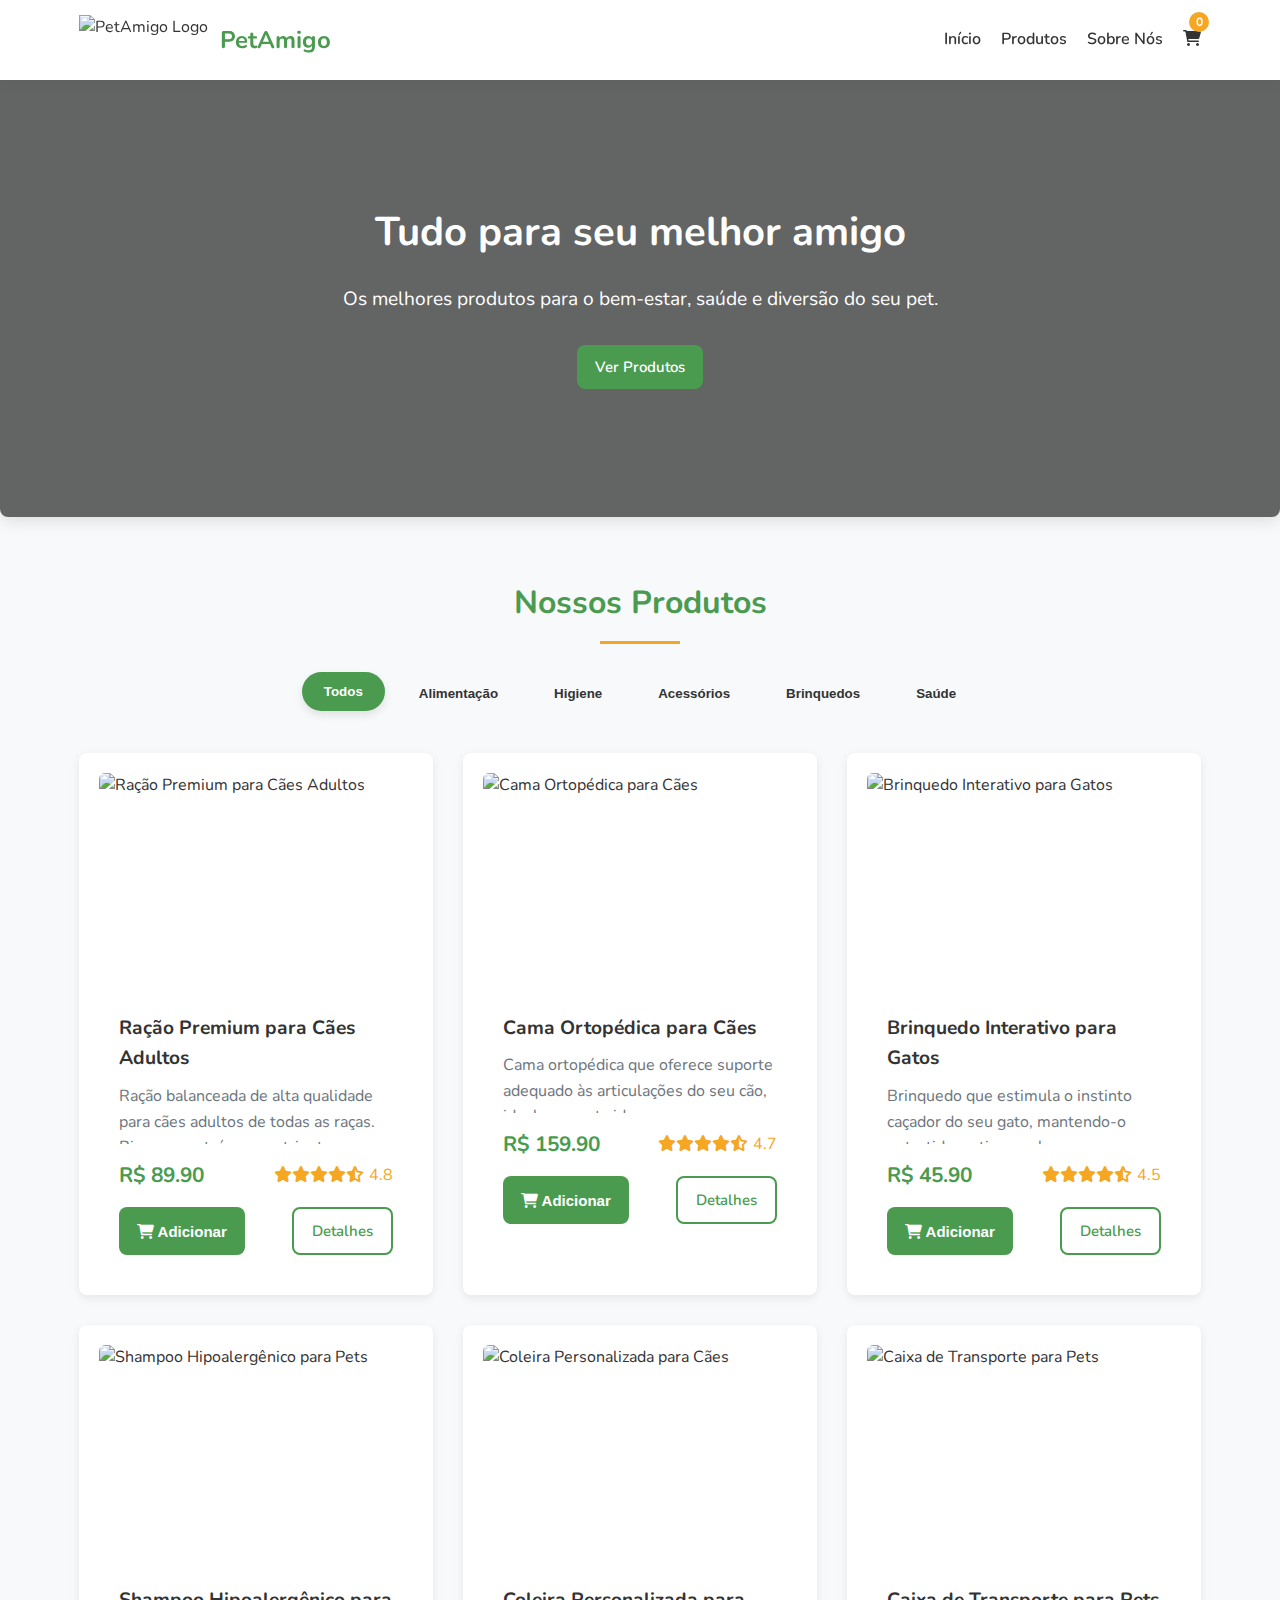
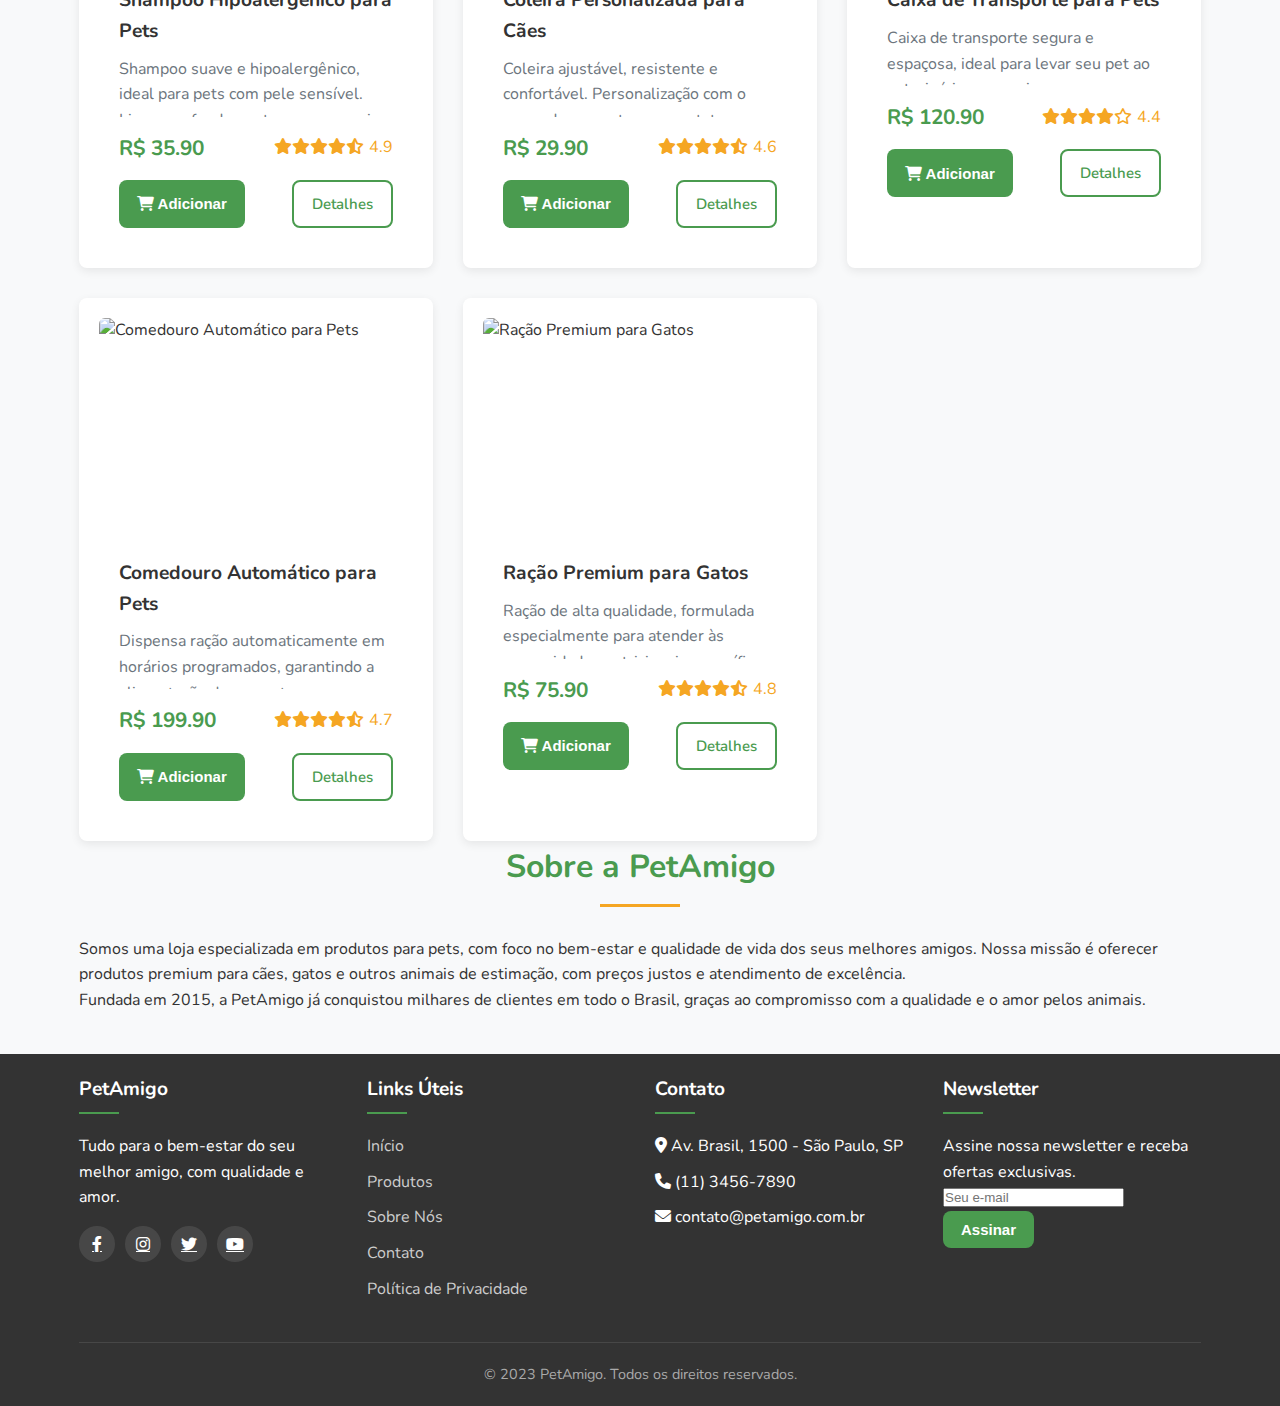
==== index.html @ c2392815 "I apolog" ====
<!DOCTYPE html>
<html lang="pt-BR">
   <head>
      <meta charset="UTF-8" />
      <meta name="viewport" content="width=device-width, initial-scale=1.0" />
      <title>PetAmigo - Tudo para o seu melhor amigo</title>
      <link
         rel="stylesheet"
         href="https://fonts.googleapis.com/css2?family=Nunito:wght@400;600;700&display=swap"
      />
      <link
         rel="stylesheet"
         href="https://cdnjs.cloudflare.com/ajax/libs/font-awesome/6.0.0-beta3/css/all.min.css"
      />
      <link rel="stylesheet" href="assets/css/style.css" />
      <link rel="icon" href="assets/img/favicon.ico" type="image/x-icon" />
   </head>
   <body>
      <header>
         <div class="container">
            <div class="logo">
               <img
                  src="https://images.unsplash.com/photo-1602612142771-04b0adfca46d?q=80&w=100&h=100&crop=faces&fit=crop"
                  alt="PetAmigo Logo"
               />
               <h1>PetAmigo</h1>
            </div>
            <nav>
               <ul>
                  <li><a href="index.html">Início</a></li>
                  <li><a href="#produtos">Produtos</a></li>
                  <li><a href="#sobre">Sobre Nós</a></li>
                  <li>
                     <a href="pages/carrinho.html" class="cart-icon">
                        <i class="fas fa-shopping-cart"></i>
                        <span id="cart-count">0</span>
                     </a>
                  </li>
               </ul>
            </nav>
         </div>
      </header>

      <main>
         <section class="hero">
            <div class="container">
               <h2>Tudo para seu melhor amigo</h2>
               <p>
                  Os melhores produtos para o bem-estar, saúde e diversão do seu
                  pet.
               </p>
               <a href="#produtos" class="btn">Ver Produtos</a>
            </div>
         </section>

         <section id="produtos" class="produtos-destaque">
            <div class="container">
               <div class="section-title">
                  <h2>Nossos Produtos</h2>
               </div>

               <div class="categorias">
                  <button class="categoria-btn active" data-categoria="todos">
                     Todos
                  </button>
                  <button class="categoria-btn" data-categoria="alimentacao">
                     Alimentação
                  </button>
                  <button class="categoria-btn" data-categoria="higiene">
                     Higiene
                  </button>
                  <button class="categoria-btn" data-categoria="acessorios">
                     Acessórios
                  </button>
                  <button class="categoria-btn" data-categoria="brinquedos">
                     Brinquedos
                  </button>
                  <button class="categoria-btn" data-categoria="saude">
                     Saúde
                  </button>
               </div>

               <div id="lista-produtos" class="grid-produtos">
                  <div class="loading">
                     <i class="fas fa-spinner fa-spin"></i> Carregando
                     produtos...
                  </div>
               </div>
            </div>
         </section>

         <section id="sobre" class="sobre-nos">
            <div class="container">
               <div class="section-title">
                  <h2>Sobre a PetAmigo</h2>
               </div>
               <div class="sobre-content">
                  <p>
                     Somos uma loja especializada em produtos para pets, com
                     foco no bem-estar e qualidade de vida dos seus melhores
                     amigos. Nossa missão é oferecer produtos premium para cães,
                     gatos e outros animais de estimação, com preços justos e
                     atendimento de excelência.
                  </p>
                  <p>
                     Fundada em 2015, a PetAmigo já conquistou milhares de
                     clientes em todo o Brasil, graças ao compromisso com a
                     qualidade e o amor pelos animais.
                  </p>
               </div>
            </div>
         </section>
      </main>

      <footer>
         <div class="container">
            <div class="footer-content">
               <div class="footer-column">
                  <h3>PetAmigo</h3>
                  <p>
                     Tudo para o bem-estar do seu melhor amigo, com qualidade e
                     amor.
                  </p>
                  <div class="social-links">
                     <a href="#"><i class="fab fa-facebook-f"></i></a>
                     <a href="#"><i class="fab fa-instagram"></i></a>
                     <a href="#"><i class="fab fa-twitter"></i></a>
                     <a href="#"><i class="fab fa-youtube"></i></a>
                  </div>
               </div>

               <div class="footer-column">
                  <h3>Links Úteis</h3>
                  <ul>
                     <li><a href="#">Início</a></li>
                     <li><a href="#produtos">Produtos</a></li>
                     <li><a href="#sobre">Sobre Nós</a></li>
                     <li><a href="#">Contato</a></li>
                     <li><a href="#">Política de Privacidade</a></li>
                  </ul>
               </div>

               <div class="footer-column">
                  <h3>Contato</h3>
                  <ul>
                     <li>
                        <i class="fas fa-map-marker-alt"></i> Av. Brasil, 1500 -
                        São Paulo, SP
                     </li>
                     <li><i class="fas fa-phone"></i> (11) 3456-7890</li>
                     <li>
                        <i class="fas fa-envelope"></i> contato@petamigo.com.br
                     </li>
                  </ul>
               </div>

               <div class="footer-column">
                  <h3>Newsletter</h3>
                  <p>Assine nossa newsletter e receba ofertas exclusivas.</p>
                  <form>
                     <input type="email" placeholder="Seu e-mail" required />
                     <button type="submit" class="btn">Assinar</button>
                  </form>
               </div>
            </div>

            <div class="footer-bottom">
               <p>&copy; 2023 PetAmigo. Todos os direitos reservados.</p>
            </div>
         </div>
      </footer>

      <script src="assets/js/api.js"></script>
      <script src="assets/js/main.js"></script>
   </body>
</html>
---- assets/css/style.css ----
* {
   margin: 0;
   padding: 0;
   box-sizing: border-box;
}

:root {
   --primary-color: #4a9b4f;
   --primary-hover: #3d833f;
   --secondary-color: #f5a623;
   --text-color: #333333;
   --light-gray: #f8f9fa;
   --medium-gray: #e9ecef;
   --dark-gray: #6c757d;
   --white: #ffffff;
   --border-radius: 8px;
   --box-shadow: 0 4px 6px rgba(0, 0, 0, 0.1);
   --transition: all 0.3s ease;
}

body {
   font-family: 'Nunito', 'Segoe UI', Tahoma, Geneva, Verdana, sans-serif;
   line-height: 1.6;
   color: var(--text-color);
   background-color: var(--light-gray);
   display: flex;
   flex-direction: column;
   min-height: 100vh;
}

html,
body {
   height: 100%;
   margin: 0;
}

main {
   flex: 1 0 auto;
}

.container {
   width: 90%;
   max-width: 1200px;
   margin: 0 auto;
   padding: 0 15px;
}

header {
   background-color: var(--white);
   color: var(--text-color);
   padding: 15px 0;
   position: sticky;
   top: 0;
   z-index: 1000;
   box-shadow: 0 2px 15px rgba(0, 0, 0, 0.05);
}

header .container {
   display: flex;
   justify-content: space-between;
   align-items: center;
}

.logo {
   display: flex;
   align-items: center;
   gap: 12px;
}

.logo img {
   height: 50px;
   width: auto;
}

.logo h1 {
   font-size: 1.5rem;
   font-weight: 700;
   color: var(--primary-color);
}

nav ul {
   display: flex;
   list-style: none;
}

nav ul li {
   margin-left: 20px;
}

nav ul li a {
   color: var(--text-color);
   text-decoration: none;
   font-weight: 600;
   transition: var(--transition);
   padding: 8px 0;
   position: relative;
}

nav ul li a:hover {
   color: var(--primary-color);
}

nav ul li a::after {
   content: '';
   position: absolute;
   width: 0;
   height: 2px;
   background-color: var(--primary-color);
   bottom: 0;
   left: 0;
   transition: var(--transition);
}

nav ul li a:hover::after {
   width: 100%;
}

.cart-icon {
   position: relative;
}

#cart-count {
   position: absolute;
   top: -8px;
   right: -8px;
   background-color: var(--secondary-color);
   color: var(--white);
   font-size: 0.75rem;
   width: 20px;
   height: 20px;
   border-radius: 50%;
   display: flex;
   justify-content: center;
   align-items: center;
   font-weight: bold;
}

.hero {
   background: linear-gradient(rgba(0, 0, 0, 0.6), rgba(0, 0, 0, 0.6)),
      url('https://images.unsplash.com/photo-1541599540903-216a46ca1dc0?q=80&w=1600')
         no-repeat center/cover;
   padding: 120px 0;
   color: white;
   text-align: center;
   margin-bottom: 60px;
   border-radius: 0 0 var(--border-radius) var(--border-radius);
   box-shadow: 0 5px 15px rgba(0, 0, 0, 0.1);
}

.hero h2 {
   font-size: 2.5rem;
   margin-bottom: 20px;
}

.hero p {
   font-size: 1.2rem;
   max-width: 700px;
   margin: 0 auto 30px;
}

.btn {
   display: inline-block;
   background-color: var(--primary-color);
   color: white;
   padding: 10px 18px;
   border: none;
   border-radius: var(--border-radius);
   cursor: pointer;
   text-decoration: none;
   font-size: 15px;
   font-weight: 600;
   transition: all 0.3s ease;
   text-align: center;
   position: relative;
   overflow: hidden;
   z-index: 1;
}

.btn:hover {
   background-color: var(--primary-hover);
   transform: translateY(-2px);
   box-shadow: 0 4px 10px rgba(0, 0, 0, 0.15);
}

.btn:active {
   transform: translateY(0);
}

.btn-outline {
   background-color: transparent;
   border: 2px solid var(--primary-color);
   color: var(--primary-color);
}

.btn-outline:hover {
   background-color: var(--primary-color);
   color: var(--white);
}

.btn-secondary {
   background-color: var(--secondary-color);
}

.btn-secondary:hover {
   background-color: #e09615;
}

.section-title {
   text-align: center;
   margin-bottom: 30px;
}

.section-title h2 {
   font-size: 2rem;
   color: var(--primary-color);
   position: relative;
   padding-bottom: 15px;
}

.section-title h2::after {
   content: '';
   position: absolute;
   width: 80px;
   height: 3px;
   background-color: var(--secondary-color);
   bottom: 0;
   left: 50%;
   transform: translateX(-50%);
}

.categorias {
   margin-bottom: 40px;
   display: flex;
   flex-wrap: wrap;
   gap: 12px;
   justify-content: center;
}

.categoria-btn {
   background-color: var(--light-gray);
   border: 2px solid transparent;
   padding: 10px 20px;
   border-radius: 30px;
   cursor: pointer;
   font-weight: 600;
   transition: all 0.3s ease;
   color: var(--text-color);
}

.categoria-btn:hover,
.categoria-btn.active {
   background-color: var(--primary-color);
   color: var(--white);
   transform: translateY(-2px);
   box-shadow: 0 4px 8px rgba(0, 0, 0, 0.1);
}

.grid-produtos {
   display: grid;
   grid-template-columns: repeat(auto-fill, minmax(280px, 1fr));
   gap: 30px;
   margin-top: 30px;
}

.produto-card {
   background-color: var(--white);
   border-radius: var(--border-radius);
   box-shadow: 0 3px 10px rgba(0, 0, 0, 0.08);
   padding: 20px;
   transition: all 0.3s ease;
   height: 100%;
   display: flex;
   flex-direction: column;
   position: relative;
   overflow: hidden;
}

.produto-card:hover {
   transform: translateY(-5px);
   box-shadow: 0 8px 20px rgba(0, 0, 0, 0.15);
}

.produto-card img {
   width: 100%;
   height: 220px;
   object-fit: cover;
   border-radius: 6px;
   transition: all 0.5s ease;
}

.produto-card:hover img {
   transform: scale(1.05);
}

.produto-info {
   padding: 20px;
}

.produto-info h3 {
   margin-bottom: 10px;
   font-size: 1.2rem;
}

.produto-info p {
   color: var(--dark-gray);
   margin-bottom: 15px;
   height: 60px;
   overflow: hidden;
}

.produto-metadata {
   display: flex;
   justify-content: space-between;
   align-items: center;
   margin-bottom: 15px;
}

.produto-preco {
   font-weight: bold;
   color: var(--primary-color);
   font-size: 1.3rem;
}

.avaliacao {
   color: var(--secondary-color);
   display: flex;
   align-items: center;
}

.stars {
   margin-right: 5px;
}

.produto-actions {
   display: flex;
   justify-content: space-between;
}

.loading {
   text-align: center;
   padding: 40px;
   color: var(--dark-gray);
}

footer {
   flex-shrink: 0;
   background-color: #333;
   color: white;
   padding: 20px 0;
   margin-top: 40px;
}

.footer-content {
   display: grid;
   grid-template-columns: repeat(auto-fit, minmax(250px, 1fr));
   gap: 30px;
   margin-bottom: 30px;
}

.footer-column h3 {
   font-size: 1.2rem;
   margin-bottom: 20px;
   position: relative;
   padding-bottom: 10px;
}

.footer-column h3::after {
   content: '';
   position: absolute;
   width: 40px;
   height: 2px;
   background-color: var(--primary-color);
   bottom: 0;
   left: 0;
}

.footer-column ul {
   list-style: none;
}

.footer-column ul li {
   margin-bottom: 10px;
}

.footer-column ul li a {
   color: #ccc;
   text-decoration: none;
   transition: var(--transition);
}

.footer-column ul li a:hover {
   color: var(--primary-color);
}

.social-links {
   display: flex;
   margin-top: 15px;
}

.social-links a {
   display: inline-flex;
   justify-content: center;
   align-items: center;
   width: 36px;
   height: 36px;
   background-color: rgba(255, 255, 255, 0.1);
   border-radius: 50%;
   margin-right: 10px;
   color: var(--white);
   transition: var(--transition);
}

.social-links a:hover {
   background-color: var(--primary-color);
   transform: translateY(-3px);
}

.footer-bottom {
   border-top: 1px solid rgba(255, 255, 255, 0.1);
   padding-top: 20px;
   text-align: center;
   font-size: 0.9rem;
   color: #aaa;
}

@media (max-width: 768px) {
   .hero {
      padding: 60px 0;
   }

   .hero h2 {
      font-size: 2rem;
   }

   .grid-produtos {
      grid-template-columns: repeat(auto-fill, minmax(240px, 1fr));
   }
}

@media (max-width: 576px) {
   header .container {
      flex-direction: column;
      gap: 15px;
   }

   nav ul {
      justify-content: center;
   }

   .hero h2 {
      font-size: 1.8rem;
   }

   .grid-produtos {
      grid-template-columns: 1fr;
   }
}

@keyframes fadeIn {
   from {
      opacity: 0;
      transform: translateY(20px);
   }
   to {
      opacity: 1;
      transform: translateY(0);
   }
}

.section-title,
.grid-produtos,
.produto-card {
   animation: fadeIn 0.6s ease-out forwards;
}

.grid-produtos .produto-card:nth-child(2) {
   animation-delay: 0.1s;
}
.grid-produtos .produto-card:nth-child(3) {
   animation-delay: 0.2s;
}
.grid-produtos .produto-card:nth-child(4) {
   animation-delay: 0.3s;
}
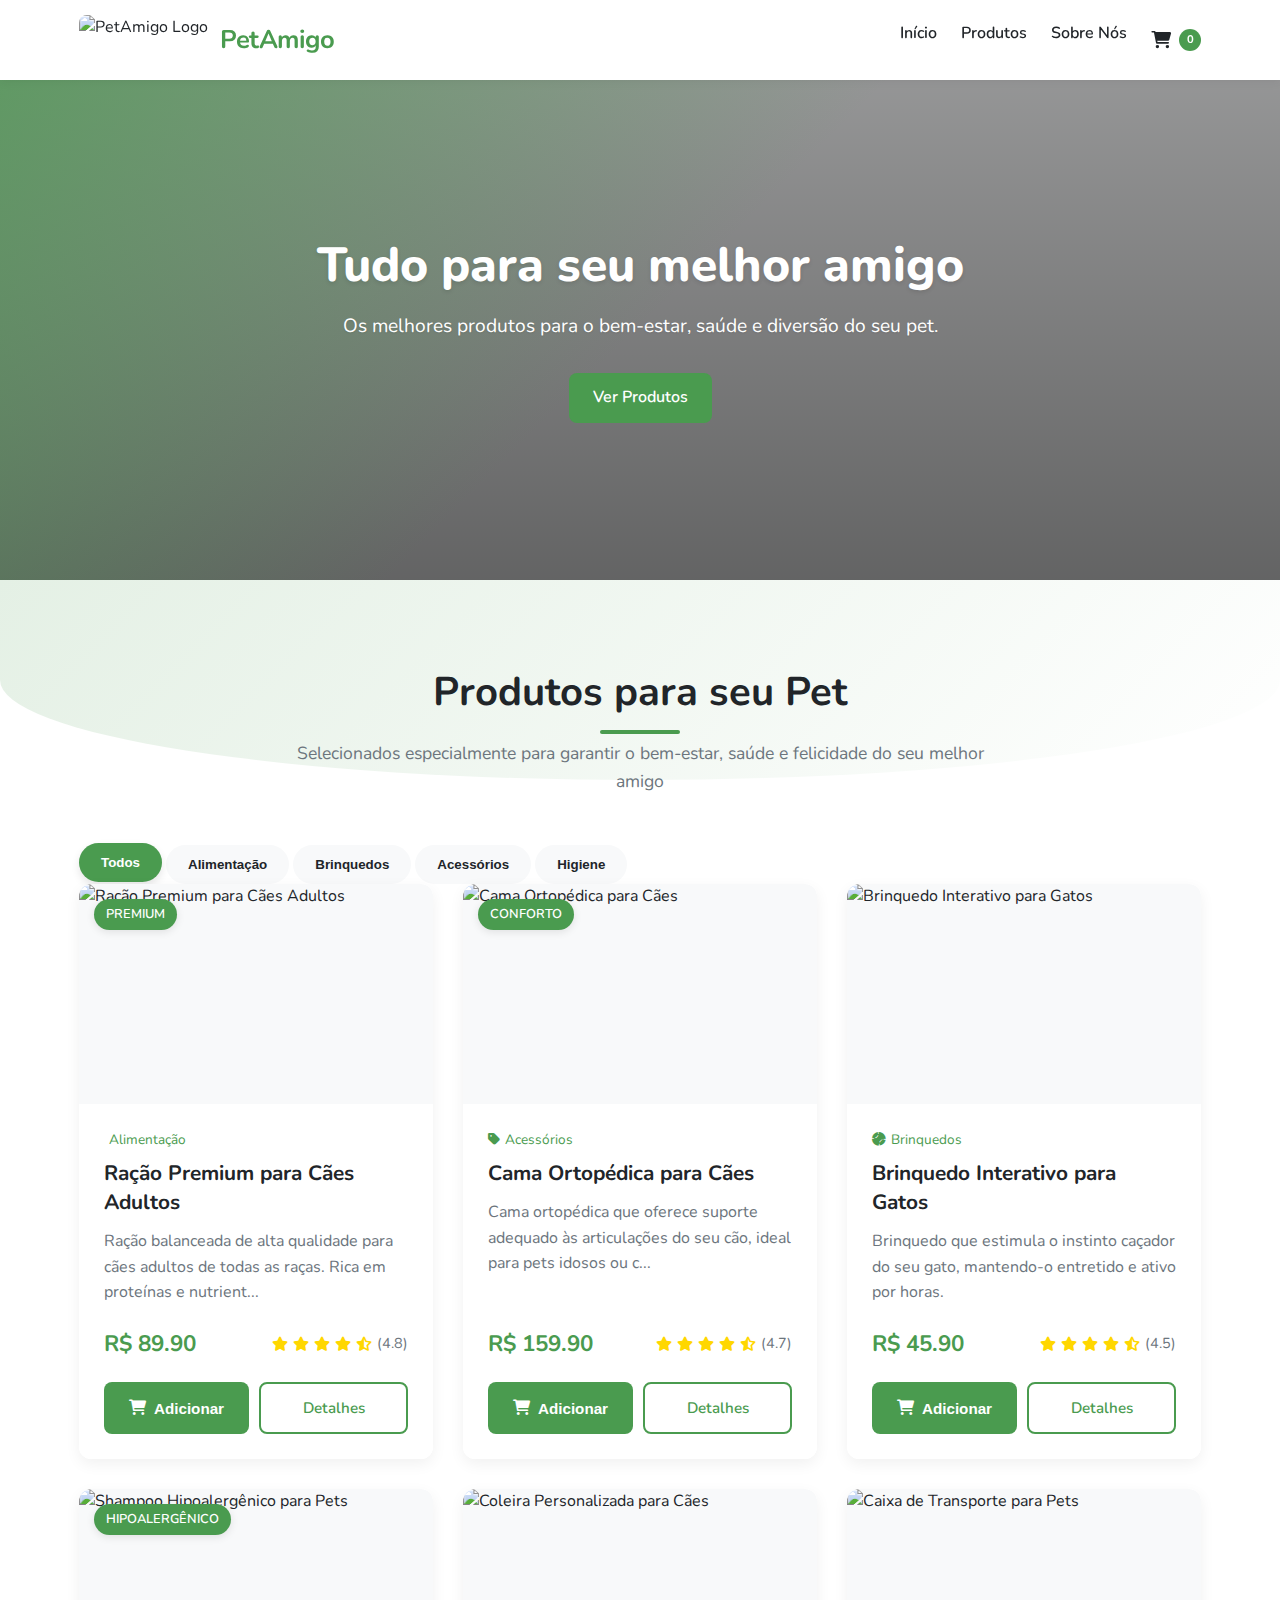
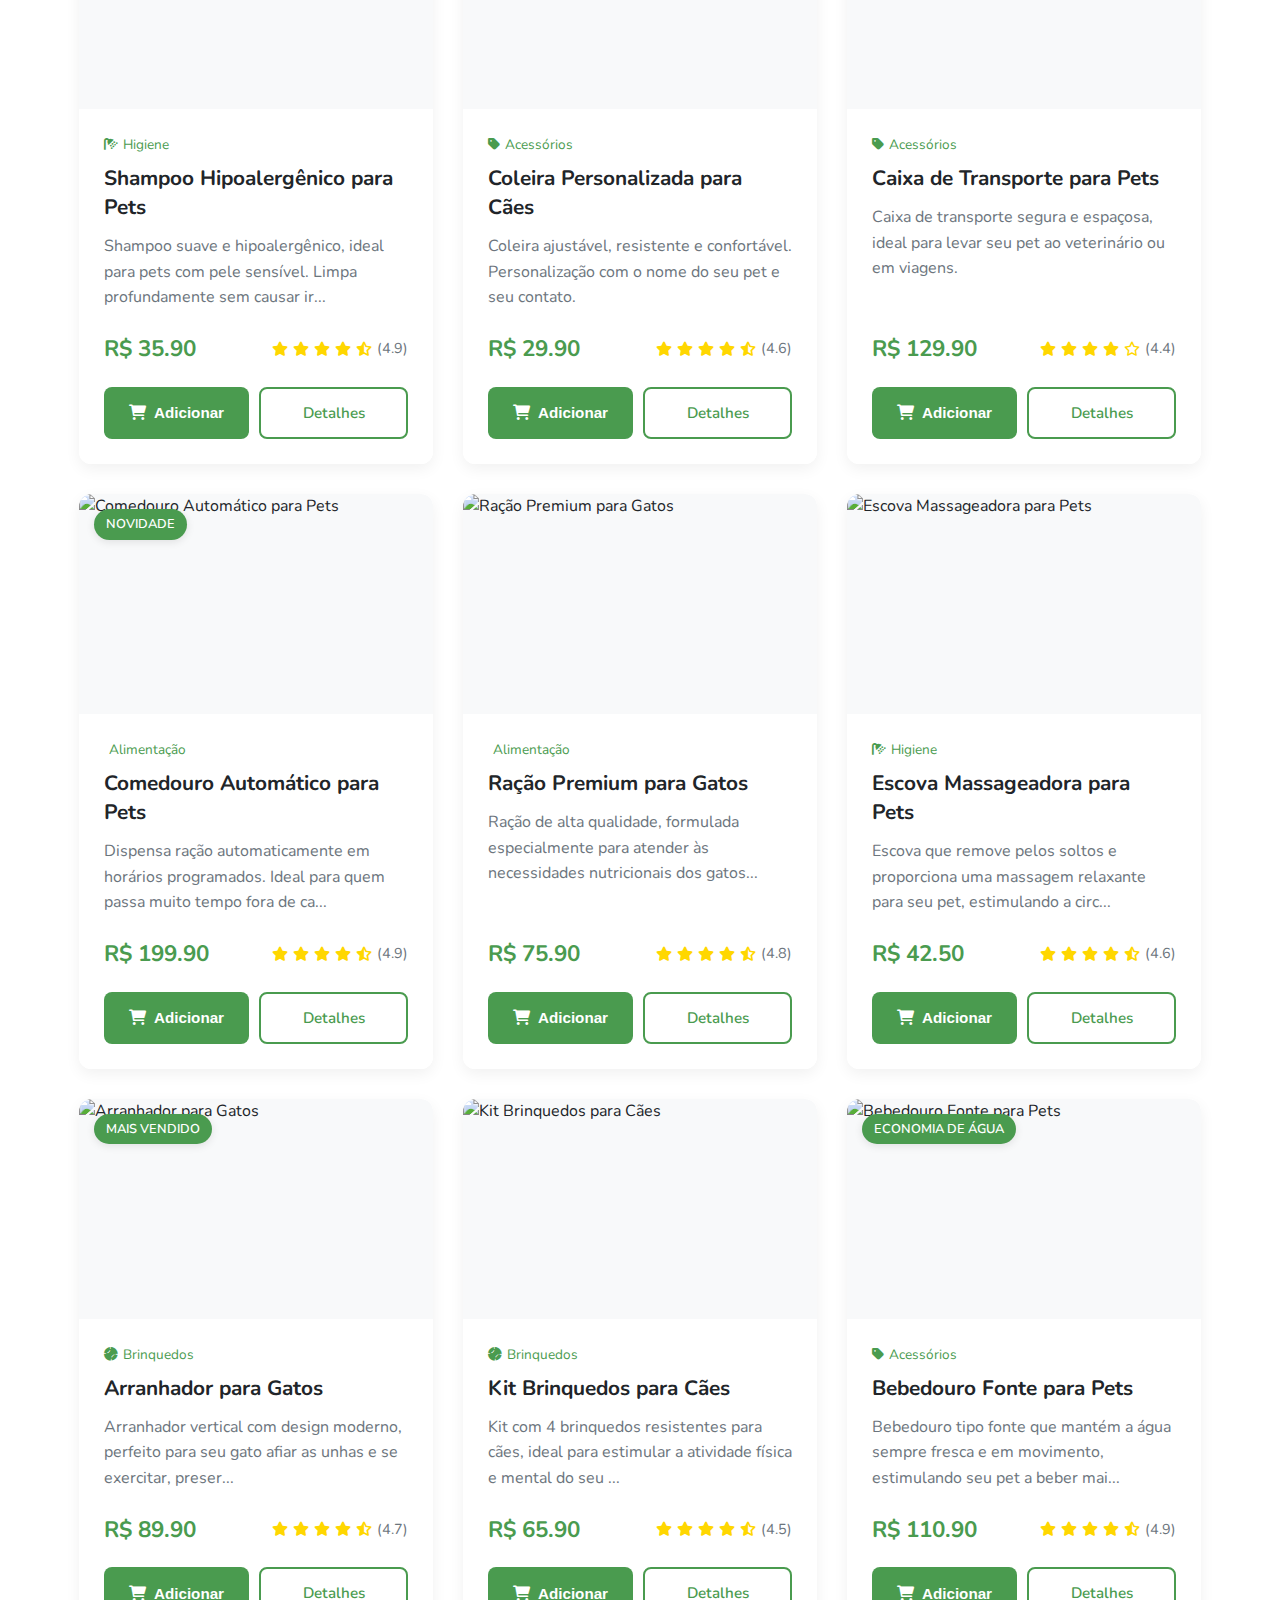
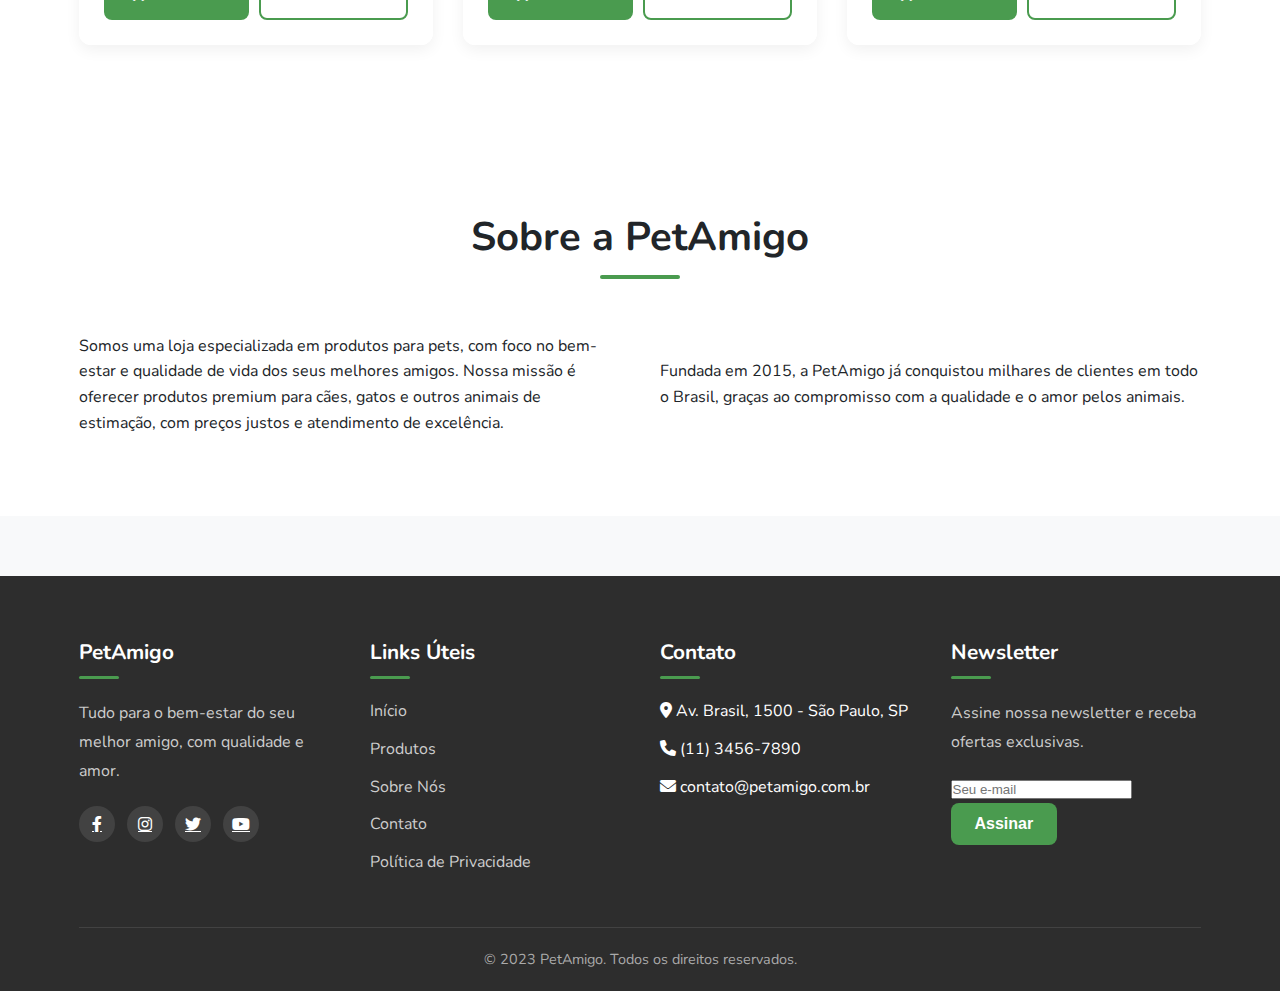
==== commit 4d10f06b: "all" ====
--- a/index.html
+++ b/index.html
@@ -3,17 +3,55 @@
    <head>
       <meta charset="UTF-8" />
       <meta name="viewport" content="width=device-width, initial-scale=1.0" />
-      <title>PetAmigo - Tudo para o seu melhor amigo</title>
+      <title>PetAmigo - A Melhor Loja Online para Produtos de Pets</title>
+
+      <!-- Meta tags SEO -->
+      <meta
+         name="description"
+         content="PetAmigo oferece produtos de alta qualidade para cães, gatos e outros animais de estimação. Ração, acessórios, brinquedos e muito mais para o seu pet."
+      />
+      <meta
+         name="keywords"
+         content="pet shop, petshop, produtos para pets, ração para cães, brinquedos para gatos, acessórios para pets"
+      />
+      <meta name="author" content="PetAmigo" />
+
+      <!-- Open Graph Tags para compartilhamento em redes sociais -->
+      <meta
+         property="og:title"
+         content="PetAmigo - A Melhor Loja Online para Produtos de Pets"
+      />
+      <meta
+         property="og:description"
+         content="Produtos de alta qualidade para seu melhor amigo. Rações, acessórios, brinquedos e muito mais."
+      />
+      <meta
+         property="og:image"
+         content="https://images.unsplash.com/photo-1541599540903-216a46ca1dc0?q=80&w=1200"
+      />
+      <meta property="og:url" content="https://petamigo.com.br" />
+      <meta property="og:type" content="website" />
+
+      <!-- Favicon -->
+      <link rel="icon" href="assets/img/favicon.ico" type="image/x-icon" />
+
+      <!-- Preconnect para fontes e CDNs -->
+      <link rel="preconnect" href="https://fonts.googleapis.com" />
+      <link rel="preconnect" href="https://fonts.gstatic.com" crossorigin />
+      <link rel="preconnect" href="https://cdnjs.cloudflare.com" />
+
+      <!-- Fonts -->
       <link
          rel="stylesheet"
          href="https://fonts.googleapis.com/css2?family=Nunito:wght@400;600;700&display=swap"
       />
+      <!-- Ícones -->
       <link
          rel="stylesheet"
          href="https://cdnjs.cloudflare.com/ajax/libs/font-awesome/6.0.0-beta3/css/all.min.css"
       />
+      <!-- CSS -->
       <link rel="stylesheet" href="assets/css/style.css" />
-      <link rel="icon" href="assets/img/favicon.ico" type="image/x-icon" />
    </head>
    <body>
       <header>
@@ -54,37 +92,55 @@
          </section>
 
          <section id="produtos" class="produtos-destaque">
+            <!-- Elementos decorativos de patas de animais -->
+            <img
+               src="https://svgsilh.com/svg/1314467.svg"
+               alt=""
+               class="decorative-paw paw-1"
+               aria-hidden="true"
+            />
+            <img
+               src="https://svgsilh.com/svg/1314467.svg"
+               alt=""
+               class="decorative-paw paw-2"
+               aria-hidden="true"
+            />
+            <img
+               src="https://svgsilh.com/svg/1314467.svg"
+               alt=""
+               class="decorative-paw paw-3"
+               aria-hidden="true"
+            />
+
             <div class="container">
                <div class="section-title">
-                  <h2>Nossos Produtos</h2>
-               </div>
-
-               <div class="categorias">
+                  <h2>Produtos para seu Pet</h2>
+                  <p>
+                     Selecionados especialmente para garantir o bem-estar, saúde
+                     e felicidade do seu melhor amigo
+                  </p>
+               </div>
+
+               <div class="filter-bar">
                   <button class="categoria-btn active" data-categoria="todos">
                      Todos
                   </button>
                   <button class="categoria-btn" data-categoria="alimentacao">
                      Alimentação
                   </button>
+                  <button class="categoria-btn" data-categoria="brinquedos">
+                     Brinquedos
+                  </button>
+                  <button class="categoria-btn" data-categoria="acessorios">
+                     Acessórios
+                  </button>
                   <button class="categoria-btn" data-categoria="higiene">
                      Higiene
                   </button>
-                  <button class="categoria-btn" data-categoria="acessorios">
-                     Acessórios
-                  </button>
-                  <button class="categoria-btn" data-categoria="brinquedos">
-                     Brinquedos
-                  </button>
-                  <button class="categoria-btn" data-categoria="saude">
-                     Saúde
-                  </button>
                </div>
 
                <div id="lista-produtos" class="grid-produtos">
-                  <div class="loading">
-                     <i class="fas fa-spinner fa-spin"></i> Carregando
-                     produtos...
-                  </div>
+                  <!-- Os produtos serão carregados via JavaScript -->
                </div>
             </div>
          </section>
@@ -172,5 +228,6 @@
 
       <script src="assets/js/api.js"></script>
       <script src="assets/js/main.js"></script>
+      <script src="assets/js/imagens.js"></script>
    </body>
 </html>
--- a/assets/css/style.css
+++ b/assets/css/style.css
@@ -7,58 +7,77 @@
 :root {
    --primary-color: #4a9b4f;
    --primary-hover: #3d833f;
+   --primary-light: rgba(74, 155, 79, 0.15);
    --secondary-color: #f5a623;
-   --text-color: #333333;
+   --secondary-hover: #e09613;
+   --text-color: #212529;
+   --light-text: #6c757d;
+   --dark-text: #343a40;
    --light-gray: #f8f9fa;
    --medium-gray: #e9ecef;
    --dark-gray: #6c757d;
    --white: #ffffff;
+   --black: #000000;
    --border-radius: 8px;
-   --box-shadow: 0 4px 6px rgba(0, 0, 0, 0.1);
+   --border-radius-lg: 12px;
+   --box-shadow: 0 4px 12px rgba(0, 0, 0, 0.08);
+   --box-shadow-hover: 0 8px 24px rgba(0, 0, 0, 0.12);
    --transition: all 0.3s ease;
+   --header-height: 80px;
+   --container-max-width: 1280px;
+   --font-family: 'Nunito', 'Segoe UI', -apple-system, BlinkMacSystemFont,
+      sans-serif;
 }
 
 body {
-   font-family: 'Nunito', 'Segoe UI', Tahoma, Geneva, Verdana, sans-serif;
+   font-family: var(--font-family);
    line-height: 1.6;
    color: var(--text-color);
    background-color: var(--light-gray);
    display: flex;
    flex-direction: column;
    min-height: 100vh;
+   -webkit-font-smoothing: antialiased;
+   -moz-osx-font-smoothing: grayscale;
 }
 
 html,
 body {
    height: 100%;
    margin: 0;
+   scroll-behavior: smooth;
 }
 
 main {
    flex: 1 0 auto;
+   margin-top: var(--header-height);
 }
 
 .container {
    width: 90%;
-   max-width: 1200px;
+   max-width: var(--container-max-width);
    margin: 0 auto;
    padding: 0 15px;
 }
 
 header {
    background-color: var(--white);
-   color: var(--text-color);
-   padding: 15px 0;
-   position: sticky;
+   box-shadow: 0 2px 10px rgba(0, 0, 0, 0.06);
+   position: fixed;
    top: 0;
+   left: 0;
+   right: 0;
    z-index: 1000;
-   box-shadow: 0 2px 15px rgba(0, 0, 0, 0.05);
+   height: var(--header-height);
+   display: flex;
+   align-items: center;
 }
 
 header .container {
    display: flex;
    justify-content: space-between;
    align-items: center;
+   height: 100%;
 }
 
 .logo {
@@ -70,104 +89,151 @@
 .logo img {
    height: 50px;
    width: auto;
+   object-fit: cover;
+   border-radius: 8px;
 }
 
 .logo h1 {
-   font-size: 1.5rem;
+   font-size: 1.6rem;
    font-weight: 700;
    color: var(--primary-color);
+   letter-spacing: -0.5px;
+}
+
+.menu-toggle {
+   display: none;
+   font-size: 1.5rem;
+   color: var(--text-color);
+   background: none;
+   border: none;
+   cursor: pointer;
 }
 
 nav ul {
    display: flex;
    list-style: none;
-}
-
-nav ul li {
-   margin-left: 20px;
-}
-
-nav ul li a {
+   gap: 24px;
+}
+
+nav li {
+   position: relative;
+}
+
+nav a {
    color: var(--text-color);
    text-decoration: none;
    font-weight: 600;
+   font-size: 1rem;
    transition: var(--transition);
    padding: 8px 0;
    position: relative;
 }
 
-nav ul li a:hover {
+nav a:hover,
+nav a.active {
    color: var(--primary-color);
 }
 
-nav ul li a::after {
+nav a::after {
    content: '';
    position: absolute;
+   bottom: 0;
+   left: 0;
    width: 0;
    height: 2px;
    background-color: var(--primary-color);
+   transition: var(--transition);
+}
+
+nav a:hover::after,
+nav a.active::after {
+   width: 100%;
+}
+
+.cart-icon {
+   position: relative;
+   display: flex;
+   align-items: center;
+   gap: 8px;
+   font-size: 1.1rem;
+}
+
+.cart-icon span {
+   display: flex;
+   align-items: center;
+   justify-content: center;
+   width: 22px;
+   height: 22px;
+   background-color: var(--primary-color);
+   color: var(--white);
+   border-radius: 50%;
+   font-size: 0.7rem;
+   font-weight: 700;
+}
+
+.hero {
+   height: 500px;
+   background: linear-gradient(rgba(0, 0, 0, 0.4), rgba(0, 0, 0, 0.6)),
+      url('https://images.unsplash.com/photo-1541599540903-216a46ca1dc0?q=80&w=1920')
+         no-repeat center/cover;
+   display: flex;
+   align-items: center;
+   color: var(--white);
+   text-align: center;
+   position: relative;
+   overflow: hidden;
+}
+
+.hero::before {
+   content: '';
+   position: absolute;
+   top: 0;
+   left: 0;
+   right: 0;
    bottom: 0;
-   left: 0;
-   transition: var(--transition);
-}
-
-nav ul li a:hover::after {
-   width: 100%;
-}
-
-.cart-icon {
-   position: relative;
-}
-
-#cart-count {
-   position: absolute;
-   top: -8px;
-   right: -8px;
-   background-color: var(--secondary-color);
-   color: var(--white);
-   font-size: 0.75rem;
-   width: 20px;
-   height: 20px;
-   border-radius: 50%;
-   display: flex;
-   justify-content: center;
-   align-items: center;
-   font-weight: bold;
-}
-
-.hero {
-   background: linear-gradient(rgba(0, 0, 0, 0.6), rgba(0, 0, 0, 0.6)),
-      url('https://images.unsplash.com/photo-1541599540903-216a46ca1dc0?q=80&w=1600')
-         no-repeat center/cover;
-   padding: 120px 0;
-   color: white;
-   text-align: center;
-   margin-bottom: 60px;
-   border-radius: 0 0 var(--border-radius) var(--border-radius);
-   box-shadow: 0 5px 15px rgba(0, 0, 0, 0.1);
+   background: linear-gradient(
+      135deg,
+      rgba(74, 155, 79, 0.7) 0%,
+      rgba(0, 0, 0, 0) 50%
+   );
+   z-index: 1;
+}
+
+.hero .container {
+   position: relative;
+   z-index: 2;
 }
 
 .hero h2 {
-   font-size: 2.5rem;
-   margin-bottom: 20px;
+   font-size: 3rem;
+   font-weight: 800;
+   margin-bottom: 16px;
+   line-height: 1.2;
+   text-shadow: 0 2px 4px rgba(0, 0, 0, 0.1);
 }
 
 .hero p {
    font-size: 1.2rem;
-   max-width: 700px;
-   margin: 0 auto 30px;
+   margin-bottom: 32px;
+   max-width: 600px;
+   margin-left: auto;
+   margin-right: auto;
+   text-shadow: 0 1px 2px rgba(0, 0, 0, 0.1);
 }
 
 .btn {
-   display: inline-block;
+   display: inline-flex;
+   align-items: center;
+   justify-content: center;
+   gap: 8px;
    background-color: var(--primary-color);
-   color: white;
-   padding: 10px 18px;
+   color: var(--white);
+   padding: 12px 24px;
    border: none;
    border-radius: var(--border-radius);
    cursor: pointer;
    text-decoration: none;
-   font-size: 15px;
+   font-size: 1rem;
    font-weight: 600;
    transition: all 0.3s ease;
    text-align: center;
@@ -176,20 +242,41 @@
    z-index: 1;
 }
 
+.btn::after {
+   content: '';
+   position: absolute;
+   top: 0;
+   left: -100%;
+   width: 100%;
+   height: 100%;
+   background: linear-gradient(
+      90deg,
+      transparent,
+      rgba(255, 255, 255, 0.2),
+      transparent
+   );
+   transition: all 0.6s ease;
+   z-index: -1;
+}
+
 .btn:hover {
    background-color: var(--primary-hover);
-   transform: translateY(-2px);
-   box-shadow: 0 4px 10px rgba(0, 0, 0, 0.15);
+   transform: translateY(-3px);
+   box-shadow: 0 6px 12px rgba(0, 0, 0, 0.1);
+}
+
+.btn:hover::after {
+   left: 100%;
 }
 
 .btn:active {
-   transform: translateY(0);
+   transform: translateY(-1px);
 }
 
 .btn-outline {
    background-color: transparent;
+   color: var(--primary-color);
    border: 2px solid var(--primary-color);
-   color: var(--primary-color);
 }
 
 .btn-outline:hover {
@@ -202,49 +289,83 @@
 }
 
 .btn-secondary:hover {
-   background-color: #e09615;
+   background-color: var(--secondary-hover);
 }
 
 .section-title {
    text-align: center;
-   margin-bottom: 30px;
+   margin-bottom: 50px;
+   position: relative;
+   z-index: 1;
 }
 
 .section-title h2 {
-   font-size: 2rem;
-   color: var(--primary-color);
-   position: relative;
-   padding-bottom: 15px;
+   font-size: 2.5rem;
+   color: var(--text-color);
+   margin-bottom: 15px;
+   position: relative;
+   display: inline-block;
 }
 
 .section-title h2::after {
    content: '';
    position: absolute;
-   width: 80px;
-   height: 3px;
-   background-color: var(--secondary-color);
-   bottom: 0;
+   bottom: -10px;
    left: 50%;
    transform: translateX(-50%);
+   width: 80px;
+   height: 4px;
+   background-color: var(--primary-color);
+   border-radius: 2px;
+}
+
+.section-title p {
+   color: var(--dark-gray);
+   max-width: 700px;
+   margin: 0 auto;
+   font-size: 1.1rem;
+}
+
+.produtos-destaque {
+   padding: 80px 0;
+   position: relative;
+   background-color: var(--white);
+   overflow: hidden;
+}
+
+.produtos-destaque::before {
+   content: '';
+   position: absolute;
+   top: 0;
+   left: 0;
+   right: 0;
+   height: 200px;
+   background: linear-gradient(
+      135deg,
+      var(--primary-light) 0%,
+      rgba(255, 255, 255, 0) 100%
+   );
+   z-index: 0;
+   border-radius: 0 0 50% 50% / 100px;
 }
 
 .categorias {
+   display: flex;
+   flex-wrap: wrap;
+   justify-content: center;
+   gap: 12px;
    margin-bottom: 40px;
-   display: flex;
-   flex-wrap: wrap;
-   gap: 12px;
-   justify-content: center;
 }
 
 .categoria-btn {
    background-color: var(--light-gray);
+   color: var(--text-color);
    border: 2px solid transparent;
    padding: 10px 20px;
    border-radius: 30px;
    cursor: pointer;
    font-weight: 600;
    transition: all 0.3s ease;
-   color: var(--text-color);
 }
 
 .categoria-btn:hover,
@@ -259,106 +380,220 @@
    display: grid;
    grid-template-columns: repeat(auto-fill, minmax(280px, 1fr));
    gap: 30px;
-   margin-top: 30px;
+   position: relative;
+   z-index: 2;
 }
 
 .produto-card {
+   position: relative;
    background-color: var(--white);
-   border-radius: var(--border-radius);
-   box-shadow: 0 3px 10px rgba(0, 0, 0, 0.08);
-   padding: 20px;
-   transition: all 0.3s ease;
+   border-radius: var(--border-radius-lg);
+   box-shadow: 0 5px 15px rgba(0, 0, 0, 0.06);
+   transition: all 0.4s ease;
+   overflow: hidden;
    height: 100%;
    display: flex;
    flex-direction: column;
-   position: relative;
-   overflow: hidden;
+   animation: fadeIn 0.6s ease-out forwards;
 }
 
 .produto-card:hover {
-   transform: translateY(-5px);
-   box-shadow: 0 8px 20px rgba(0, 0, 0, 0.15);
-}
-
-.produto-card img {
+   transform: translateY(-10px);
+   box-shadow: 0 15px 30px rgba(0, 0, 0, 0.1);
+}
+
+.produto-img {
    width: 100%;
    height: 220px;
+   border-radius: var(--border-radius-lg) var(--border-radius-lg) 0 0;
+   overflow: hidden;
+   position: relative;
+   background-color: #f8f9fa;
+}
+
+.produto-img img {
+   width: 100%;
+   height: 100%;
    object-fit: cover;
-   border-radius: 6px;
-   transition: all 0.5s ease;
-}
-
-.produto-card:hover img {
+   transition: transform 0.5s ease;
+}
+
+.produto-card:hover .produto-img img {
    transform: scale(1.05);
 }
 
+.produto-card img:not([src]),
+.produto-card img[src=''],
+.produto-card img[src='#'] {
+   background-image: url('https://via.placeholder.com/600x400/f8f9fa/dddddd?text=PetAmigo');
+   background-size: cover;
+   background-position: center;
+   background-repeat: no-repeat;
+}
+
+.produto-badge {
+   position: absolute;
+   top: 15px;
+   left: 15px;
+   background-color: var(--primary-color);
+   color: white;
+   padding: 5px 12px;
+   border-radius: 20px;
+   font-size: 0.8rem;
+   font-weight: 600;
+   z-index: 3;
+   box-shadow: 0 2px 8px rgba(0, 0, 0, 0.1);
+}
+
 .produto-info {
-   padding: 20px;
+   padding: 25px;
+   display: flex;
+   flex-direction: column;
+   flex-grow: 1;
+   position: relative;
+   background-color: var(--white);
+}
+
+.produto-categoria {
+   font-size: 0.85rem;
+   color: var(--primary-color);
+   margin-bottom: 8px;
+   display: flex;
+   align-items: center;
+   gap: 5px;
 }
 
 .produto-info h3 {
-   margin-bottom: 10px;
-   font-size: 1.2rem;
+   font-size: 1.3rem;
+   margin-bottom: 12px;
+   color: var(--text-color);
+   line-height: 1.4;
 }
 
 .produto-info p {
    color: var(--dark-gray);
-   margin-bottom: 15px;
-   height: 60px;
+   margin-bottom: 20px;
+   flex-grow: 1;
+}
+
+.produto-metadata {
+   display: flex;
+   justify-content: space-between;
+   align-items: center;
+   margin-bottom: 20px;
+}
+
+.produto-avaliacao {
+   display: flex;
+   align-items: center;
+   gap: 5px;
+}
+
+.produto-avaliacao i {
+   color: #ffd700;
+   font-size: 0.9rem;
+}
+
+.produto-avaliacao span {
+   color: var(--dark-gray);
+   font-size: 0.9rem;
+}
+
+.produto-preco {
+   font-size: 1.4rem;
+   font-weight: 700;
+   color: var(--primary-color);
+}
+
+.produto-actions {
+   display: flex;
+   gap: 10px;
+}
+
+.produto-actions .btn {
+   flex: 1;
+   padding: 12px;
+   font-size: 0.95rem;
+   display: flex;
+   align-items: center;
+   justify-content: center;
+   gap: 8px;
+}
+
+.btn-outline {
+   background-color: transparent;
+   border: 2px solid var(--primary-color);
+   color: var(--primary-color);
+}
+
+.btn-outline:hover {
+   background-color: var(--primary-light);
+   transform: translateY(-3px);
+}
+
+.sobre-nos {
+   padding: 80px 0;
+   background-color: var(--white);
+}
+
+.sobre-content {
+   display: grid;
+   grid-template-columns: 1fr 1fr;
+   gap: 40px;
+   align-items: center;
+}
+
+.sobre-texto p {
+   margin-bottom: 20px;
+   font-size: 1.05rem;
+   line-height: 1.8;
+}
+
+.sobre-imagem {
+   position: relative;
+   border-radius: var(--border-radius);
    overflow: hidden;
-}
-
-.produto-metadata {
-   display: flex;
-   justify-content: space-between;
-   align-items: center;
-   margin-bottom: 15px;
-}
-
-.produto-preco {
-   font-weight: bold;
-   color: var(--primary-color);
-   font-size: 1.3rem;
-}
-
-.avaliacao {
-   color: var(--secondary-color);
-   display: flex;
-   align-items: center;
-}
-
-.stars {
-   margin-right: 5px;
-}
-
-.produto-actions {
-   display: flex;
-   justify-content: space-between;
-}
-
-.loading {
-   text-align: center;
-   padding: 40px;
-   color: var(--dark-gray);
+   box-shadow: var(--box-shadow);
+}
+
+.sobre-imagem img {
+   width: 100%;
+   height: auto;
+   transition: all 0.6s ease;
+}
+
+.sobre-imagem::after {
+   content: '';
+   position: absolute;
+   top: 0;
+   left: 0;
+   right: 0;
+   bottom: 0;
+   background: linear-gradient(
+      135deg,
+      rgba(74, 155, 79, 0.3) 0%,
+      rgba(0, 0, 0, 0) 100%
+   );
+   z-index: 1;
 }
 
 footer {
    flex-shrink: 0;
-   background-color: #333;
-   color: white;
-   padding: 20px 0;
-   margin-top: 40px;
+   background-color: #2d2d2d;
+   color: var(--white);
+   padding: 60px 0 20px;
+   margin-top: 60px;
 }
 
 .footer-content {
    display: grid;
    grid-template-columns: repeat(auto-fit, minmax(250px, 1fr));
-   gap: 30px;
-   margin-bottom: 30px;
+   gap: 40px;
+   margin-bottom: 40px;
 }
 
 .footer-column h3 {
-   font-size: 1.2rem;
+   font-size: 1.3rem;
    margin-bottom: 20px;
    position: relative;
    padding-bottom: 10px;
@@ -367,11 +602,18 @@
 .footer-column h3::after {
    content: '';
    position: absolute;
-   width: 40px;
-   height: 2px;
-   background-color: var(--primary-color);
    bottom: 0;
    left: 0;
+   width: 40px;
+   height: 3px;
+   background-color: var(--primary-color);
+   border-radius: 1.5px;
+}
+
+.footer-column p {
+   color: #ccc;
+   margin-bottom: 20px;
+   line-height: 1.8;
 }
 
 .footer-column ul {
@@ -379,22 +621,27 @@
 }
 
 .footer-column ul li {
-   margin-bottom: 10px;
+   margin-bottom: 12px;
 }
 
 .footer-column ul li a {
    color: #ccc;
    text-decoration: none;
    transition: var(--transition);
+   display: flex;
+   align-items: center;
+   gap: 8px;
 }
 
 .footer-column ul li a:hover {
    color: var(--primary-color);
+   transform: translateX(3px);
 }
 
 .social-links {
    display: flex;
-   margin-top: 15px;
+   gap: 12px;
+   margin-top: 20px;
 }
 
 .social-links a {
@@ -405,7 +652,6 @@
    height: 36px;
    background-color: rgba(255, 255, 255, 0.1);
    border-radius: 50%;
-   margin-right: 10px;
    color: var(--white);
    transition: var(--transition);
 }
@@ -413,6 +659,25 @@
 .social-links a:hover {
    background-color: var(--primary-color);
    transform: translateY(-3px);
+}
+
+.footer-newsletter input {
+   width: 100%;
+   padding: 12px;
+   border: 1px solid rgba(255, 255, 255, 0.1);
+   background-color: rgba(255, 255, 255, 0.05);
+   border-radius: var(--border-radius);
+   color: var(--white);
+   margin-bottom: 10px;
+}
+
+.footer-newsletter input:focus {
+   outline: none;
+   border-color: var(--primary-color);
+}
+
+.footer-newsletter .btn {
+   width: 100%;
 }
 
 .footer-bottom {
@@ -423,14 +688,79 @@
    color: #aaa;
 }
 
-@media (max-width: 768px) {
+@media (max-width: 1200px) {
+   .hero h2 {
+      font-size: 2.5rem;
+   }
+}
+
+@media (max-width: 992px) {
+   .sobre-content {
+      grid-template-columns: 1fr;
+   }
+
    .hero {
-      padding: 60px 0;
+      height: 450px;
    }
 
    .hero h2 {
       font-size: 2rem;
    }
+}
+
+@media (max-width: 768px) {
+   :root {
+      --header-height: 70px;
+   }
+
+   .menu-toggle {
+      display: block;
+   }
+
+   nav {
+      position: fixed;
+      top: var(--header-height);
+      left: -100%;
+      width: 80%;
+      height: calc(100vh - var(--header-height));
+      background-color: var(--white);
+      box-shadow: 2px 0 8px rgba(0, 0, 0, 0.1);
+      transition: all 0.3s ease;
+      z-index: 1000;
+      overflow-y: auto;
+   }
+
+   nav.open {
+      left: 0;
+   }
+
+   nav ul {
+      flex-direction: column;
+      padding: 20px;
+      gap: 0;
+   }
+
+   nav li {
+      width: 100%;
+      border-bottom: 1px solid var(--medium-gray);
+   }
+
+   nav a {
+      display: block;
+      padding: 15px 0;
+   }
+
+   .hero {
+      height: 400px;
+   }
+
+   .hero h2 {
+      font-size: 1.8rem;
+   }
+
+   .hero p {
+      font-size: 1rem;
+   }
 
    .grid-produtos {
       grid-template-columns: repeat(auto-fill, minmax(240px, 1fr));
@@ -438,16 +768,15 @@
 }
 
 @media (max-width: 576px) {
-   header .container {
-      flex-direction: column;
-      gap: 15px;
-   }
-
-   nav ul {
-      justify-content: center;
-   }
-
-   .hero h2 {
+   .hero {
+      height: 350px;
+   }
+
+   .footer-content {
+      grid-template-columns: 1fr;
+   }
+
+   .section-title h2 {
       font-size: 1.8rem;
    }
 
@@ -468,7 +797,6 @@
 }
 
 .section-title,
-.grid-produtos,
 .produto-card {
    animation: fadeIn 0.6s ease-out forwards;
 }
@@ -482,3 +810,52 @@
 .grid-produtos .produto-card:nth-child(4) {
    animation-delay: 0.3s;
 }
+
+.overlay {
+   display: none;
+   position: fixed;
+   top: var(--header-height);
+   left: 0;
+   width: 100%;
+   height: calc(100vh - var(--header-height));
+   background-color: rgba(0, 0, 0, 0.5);
+   z-index: 999;
+}
+
+.overlay.open {
+   display: block;
+}
+
+/* Elementos decorativos */
+.decorative-paw {
+   position: absolute;
+   opacity: 0.05;
+   z-index: 0;
+}
+
+.paw-1 {
+   top: 10%;
+   left: 5%;
+   transform: rotate(-20deg);
+   width: 120px;
+}
+
+.paw-2 {
+   bottom: 15%;
+   right: 8%;
+   transform: rotate(15deg);
+   width: 150px;
+}
+
+.paw-3 {
+   top: 50%;
+   left: 50%;
+   transform: translate(-50%, -50%) rotate(45deg);
+   width: 200px;
+   opacity: 0.03;
+}
+
+/* Remover o fallback que está causando problemas */
+.produto-imagem-wrapper {
+   display: none;
+}
